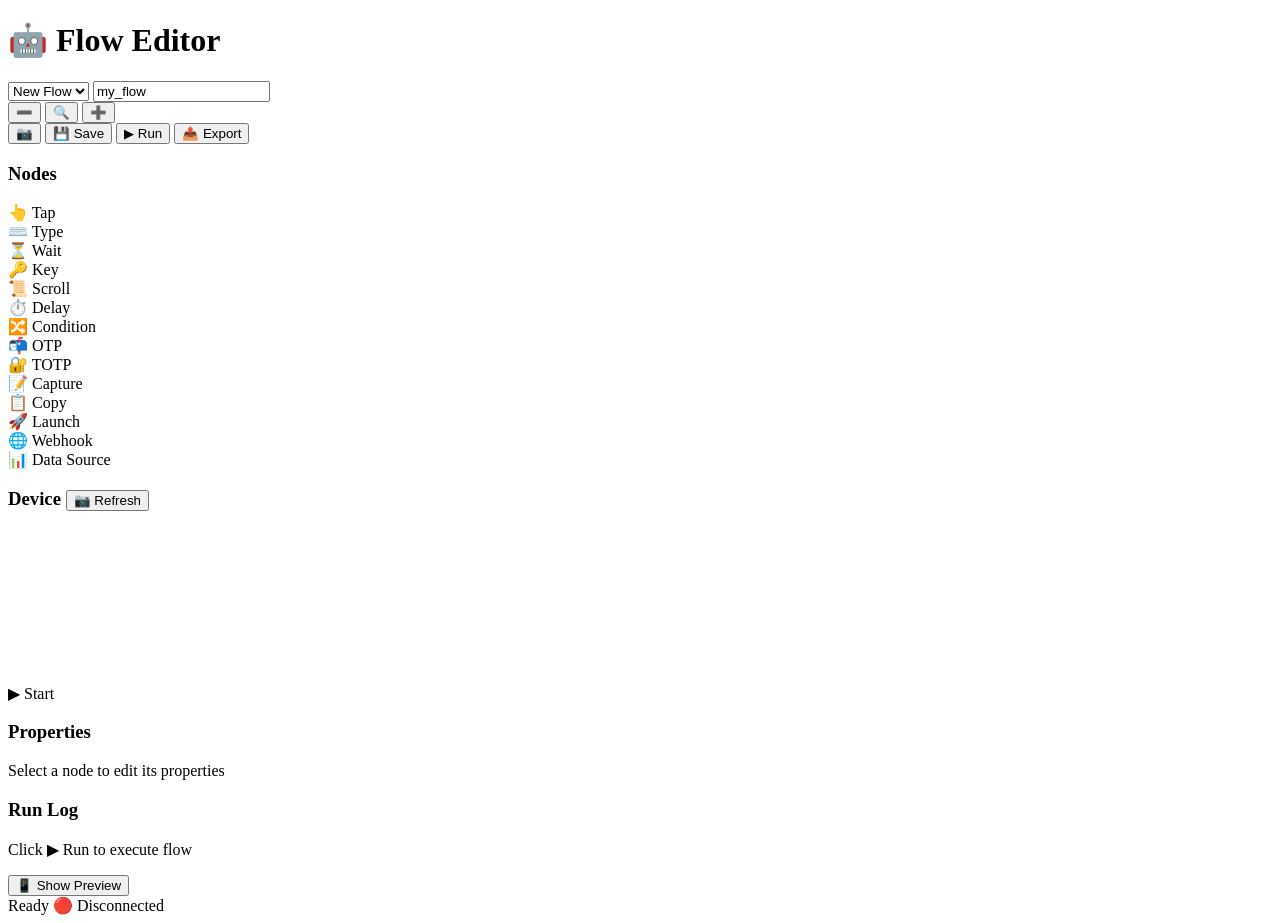
==== web/static/index.html @ d11a1f81 "feat: Introduce webhook action, flow stopping, batch processing, and enhance flow editor UI with new" ====
<!DOCTYPE html>
<html lang="en">

<head>
    <meta charset="UTF-8">
    <meta name="viewport" content="width=device-width, initial-scale=1.0">
    <title>Flow Editor - Android Automation</title>
    <link rel="stylesheet" href="/static/css/style.css">
</head>

<body>
    <div class="app">
        <!-- Header -->
        <header class="header">
            <div class="header-left">
                <h1>🤖 Flow Editor</h1>
                <select id="flow-select">
                    <option value="">New Flow</option>
                </select>
                <input type="text" id="flow-name" placeholder="Flow name..." value="my_flow">
            </div>
            <div class="header-right">
                <div class="zoom-controls">
                    <button onclick="zoom(0.8)" title="Zoom Out">➖</button>
                    <button onclick="resetZoom()" title="Reset Zoom">🔍</button>
                    <button onclick="zoom(1.2)" title="Zoom In">➕</button>
                </div>
                <button onclick="refreshScreen()" title="Refresh Screen">📷</button>
                <button onclick="saveFlow()" class="btn-primary">💾 Save</button>
                <button id="btn-run" onclick="runFlow()" class="btn-success">▶ Run</button>
                <button id="btn-stop" onclick="stopRun()" class="btn-danger" style="display:none">⏹ Stop</button>
                <button onclick="exportFlow()">📤 Export</button>
            </div>
        </header>

        <div class="main-container">
            <!-- Left Sidebar: Node Palette -->
            <aside class="sidebar left-sidebar">
                <h3>Nodes</h3>
                <div class="node-palette">
                    <div class="palette-node" draggable="true" data-type="tap">👆 Tap</div>
                    <div class="palette-node" draggable="true" data-type="type">⌨️ Type</div>
                    <div class="palette-node" draggable="true" data-type="wait">⏳ Wait</div>
                    <div class="palette-node" draggable="true" data-type="key">🔑 Key</div>
                    <div class="palette-node" draggable="true" data-type="scroll">📜 Scroll</div>
                    <div class="palette-node" draggable="true" data-type="delay">⏱️ Delay</div>
                    <div class="palette-node" draggable="true" data-type="condition">🔀 Condition</div>
                    <div class="palette-node" draggable="true" data-type="otp">📬 OTP</div>
                    <div class="palette-node" draggable="true" data-type="totp">🔐 TOTP</div>
                    <div class="palette-node" draggable="true" data-type="capture">📝 Capture</div>
                    <div class="palette-node" draggable="true" data-type="clipboard">📋 Copy</div>
                    <div class="palette-node" draggable="true" data-type="launch">🚀 Launch</div>
                    <div class="palette-node" draggable="true" data-type="webhook">🌐 Webhook</div>
                    <div class="palette-node" draggable="true" data-type="data_source">📊 Data Source</div>
                </div>

                <h3>Device <button class="btn-small" onclick="refreshScreen()">📷 Refresh</button></h3>
                <div id="device-info"></div>
                <div id="elements-list" class="elements-list"></div>
            </aside>

            <!-- Canvas Area -->
            <main class="canvas-container">
                <svg id="connections" class="connections-svg"></svg>
                <div id="canvas" class="canvas">
                    <!-- Start node -->
                    <div class="node start-node" data-id="start" style="left: 50px; top: 100px;">
                        <div class="node-header">▶ Start</div>
                        <div class="node-output" data-port="out"></div>
                    </div>
                    <!-- Nodes will be added here -->
                </div>
            </main>

            <!-- Right Sidebar: Properties -->
            <aside class="sidebar right-sidebar">
                <h3>Properties</h3>
                <div id="properties-panel">
                    <p class="hint">Select a node to edit its properties</p>
                </div>

                <h3>Run Log</h3>
                <div id="run-log" class="run-log">
                    <p class="hint">Click ▶ Run to execute flow</p>
                </div>

                <button class="btn-preview" onclick="togglePreviewPanel()">📱 Show Preview</button>
            </aside>
        </div>

        <!-- Floating Preview Panel -->
        <div id="floating-preview" class="floating-panel" style="display: none;">
            <div class="floating-header" id="floating-header">
                <span>📱 Device Preview</span>
                <div class="floating-controls">
                    <select id="auto-refresh" onchange="setAutoRefresh(this.value)" title="Auto Refresh">
                        <option value="0">Manual</option>
                        <option value="1000">1s</option>
                        <option value="2000">2s</option>
                        <option value="5000">5s</option>
                        <option value="10000">10s</option>
                    </select>
                    <button onclick="refreshScreen()" title="Refresh Now">🔄</button>
                    <button onclick="togglePreviewPanel()" title="Close">✕</button>
                </div>
            </div>
            <div class="floating-body">
                <img id="screenshot" src="" alt="Device screenshot">
            </div>
            <div class="floating-resize" id="floating-resize"></div>
        </div>

        <!-- Status Bar -->
        <footer class="status-bar">
            <span id="status">Ready</span>
            <span id="connection-status">🔴 Disconnected</span>
        </footer>
    </div>

    <!-- Node Template -->
    <template id="node-template">
        <div class="node" draggable="true">
            <div class="node-input" data-port="in"></div>
            <div class="node-header">
                <span class="node-icon"></span>
                <span class="node-title"></span>
                <button class="node-delete" onclick="deleteNode(this)">×</button>
            </div>
            <div class="node-body"></div>
            <div class="node-output" data-port="out"></div>
        </div>
    </template>

    <script src="/static/js/flow-editor.js"></script>
</body>

</html>
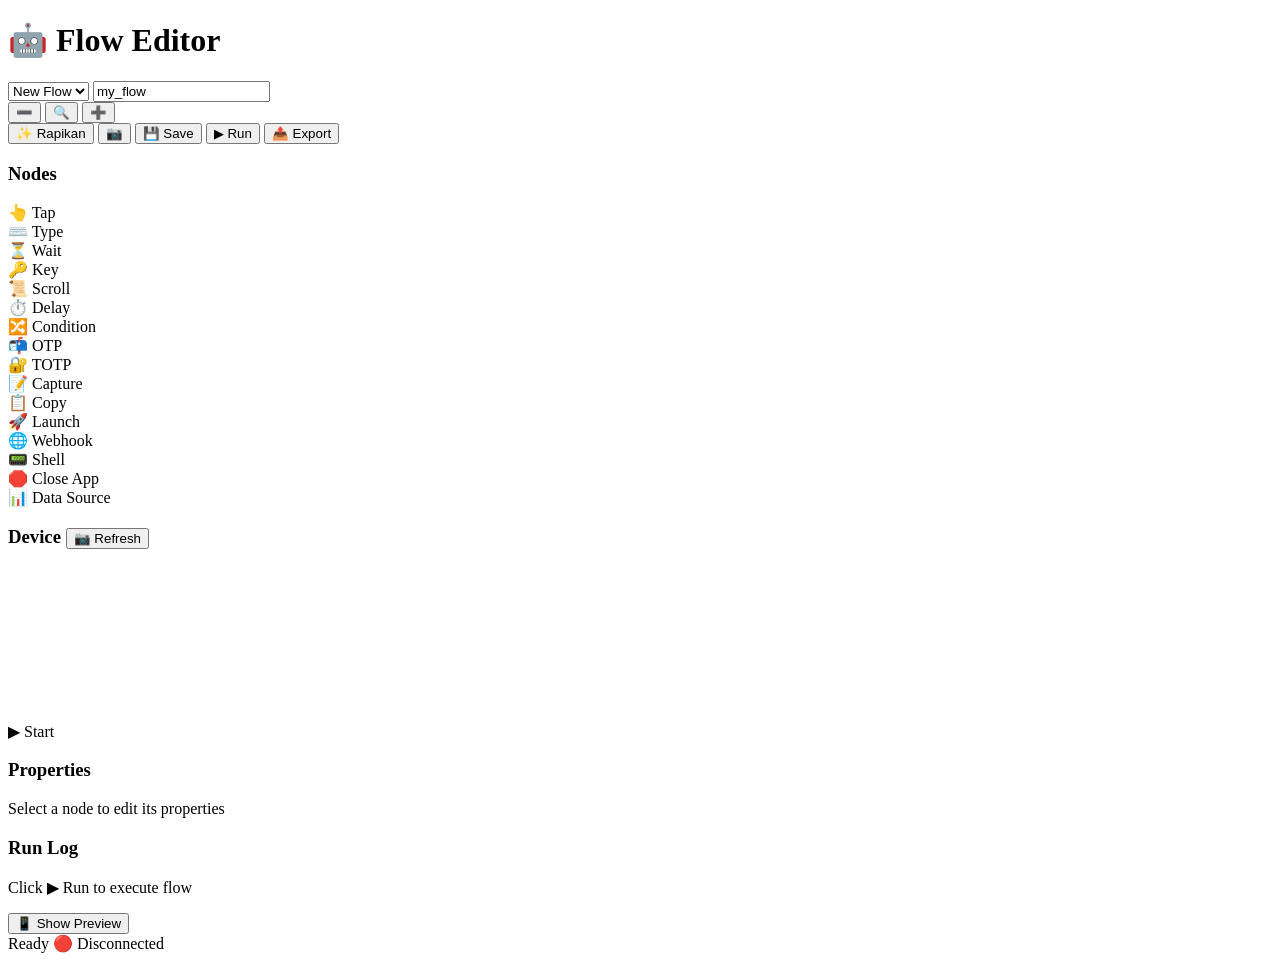
==== commit 9739260d: "init" ====
--- a/web/static/index.html
+++ b/web/static/index.html
@@ -25,6 +25,7 @@
                     <button onclick="resetZoom()" title="Reset Zoom">🔍</button>
                     <button onclick="zoom(1.2)" title="Zoom In">➕</button>
                 </div>
+                <button onclick="autoLayout()" title="Auto Layout Nodes">✨ Rapikan</button>
                 <button onclick="refreshScreen()" title="Refresh Screen">📷</button>
                 <button onclick="saveFlow()" class="btn-primary">💾 Save</button>
                 <button id="btn-run" onclick="runFlow()" class="btn-success">▶ Run</button>
@@ -51,6 +52,8 @@
                     <div class="palette-node" draggable="true" data-type="clipboard">📋 Copy</div>
                     <div class="palette-node" draggable="true" data-type="launch">🚀 Launch</div>
                     <div class="palette-node" draggable="true" data-type="webhook">🌐 Webhook</div>
+                    <div class="palette-node" draggable="true" data-type="shell">📟 Shell</div>
+                    <div class="palette-node" draggable="true" data-type="close">🛑 Close App</div>
                     <div class="palette-node" draggable="true" data-type="data_source">📊 Data Source</div>
                 </div>
 
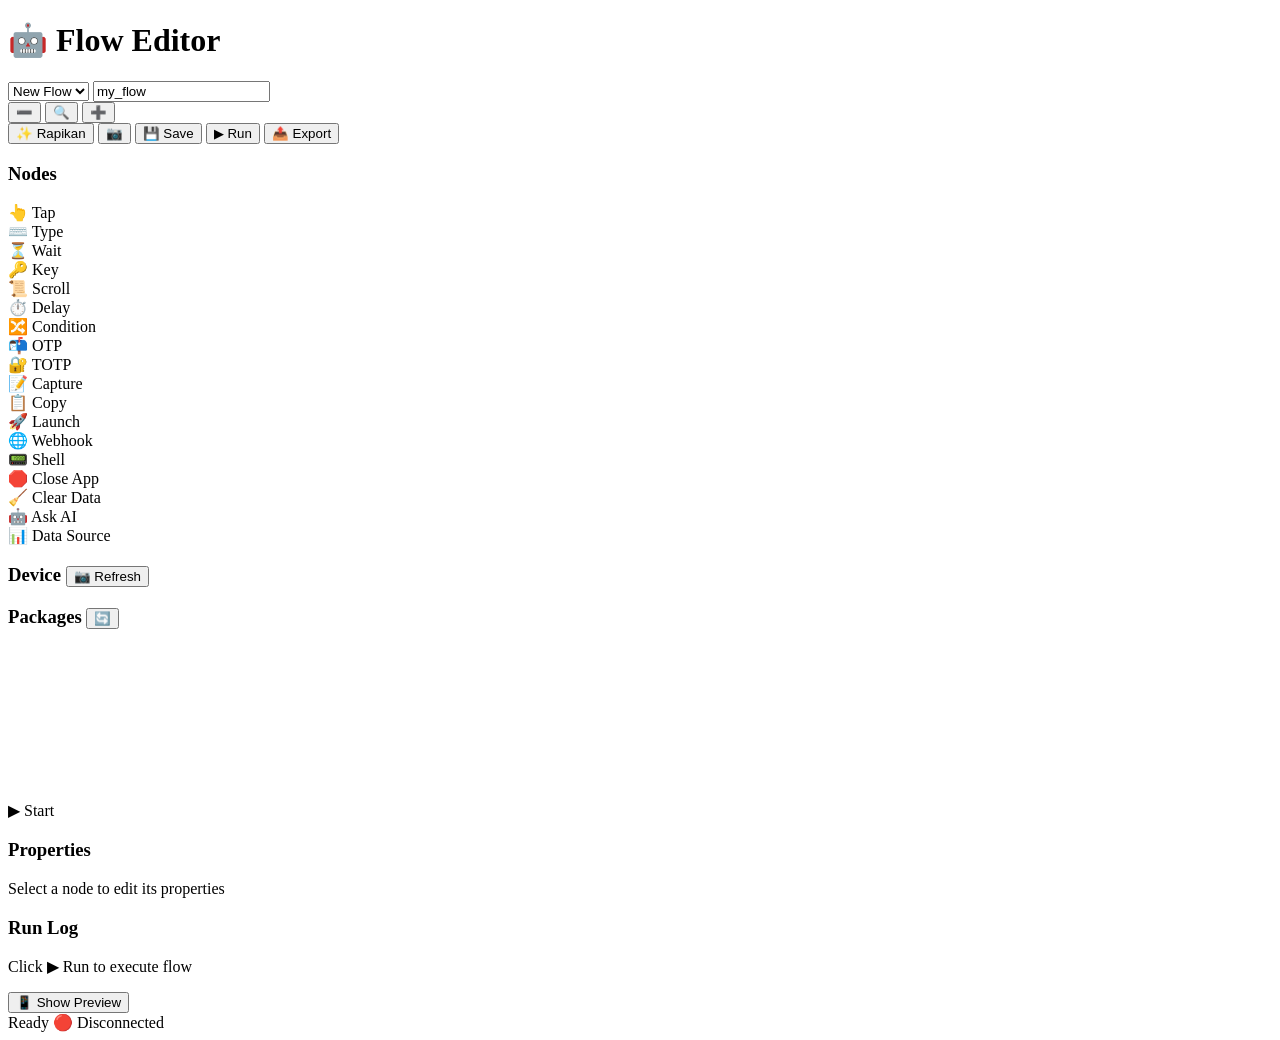
==== commit b36a2b79: "feat: Add 'Clear Data' and 'Ask AI' flow editor nodes, implement single node execution, and introduc" ====
--- a/web/static/index.html
+++ b/web/static/index.html
@@ -54,12 +54,19 @@
                     <div class="palette-node" draggable="true" data-type="webhook">🌐 Webhook</div>
                     <div class="palette-node" draggable="true" data-type="shell">📟 Shell</div>
                     <div class="palette-node" draggable="true" data-type="close">🛑 Close App</div>
+                    <div class="palette-node" draggable="true" data-type="clear_data">🧹 Clear Data</div>
+                    <div class="palette-node" draggable="true" data-type="ask_ai">🤖 Ask AI</div>
                     <div class="palette-node" draggable="true" data-type="data_source">📊 Data Source</div>
                 </div>
 
                 <h3>Device <button class="btn-small" onclick="refreshScreen()">📷 Refresh</button></h3>
                 <div id="device-info"></div>
                 <div id="elements-list" class="elements-list"></div>
+
+
+                <h3>Packages <button class="btn-small" onclick="loadPackages()">🔄</button></h3>
+                <div id="packages-info"></div>
+                <div id="packages-list" class="elements-list"></div>
             </aside>
 
             <!-- Canvas Area -->
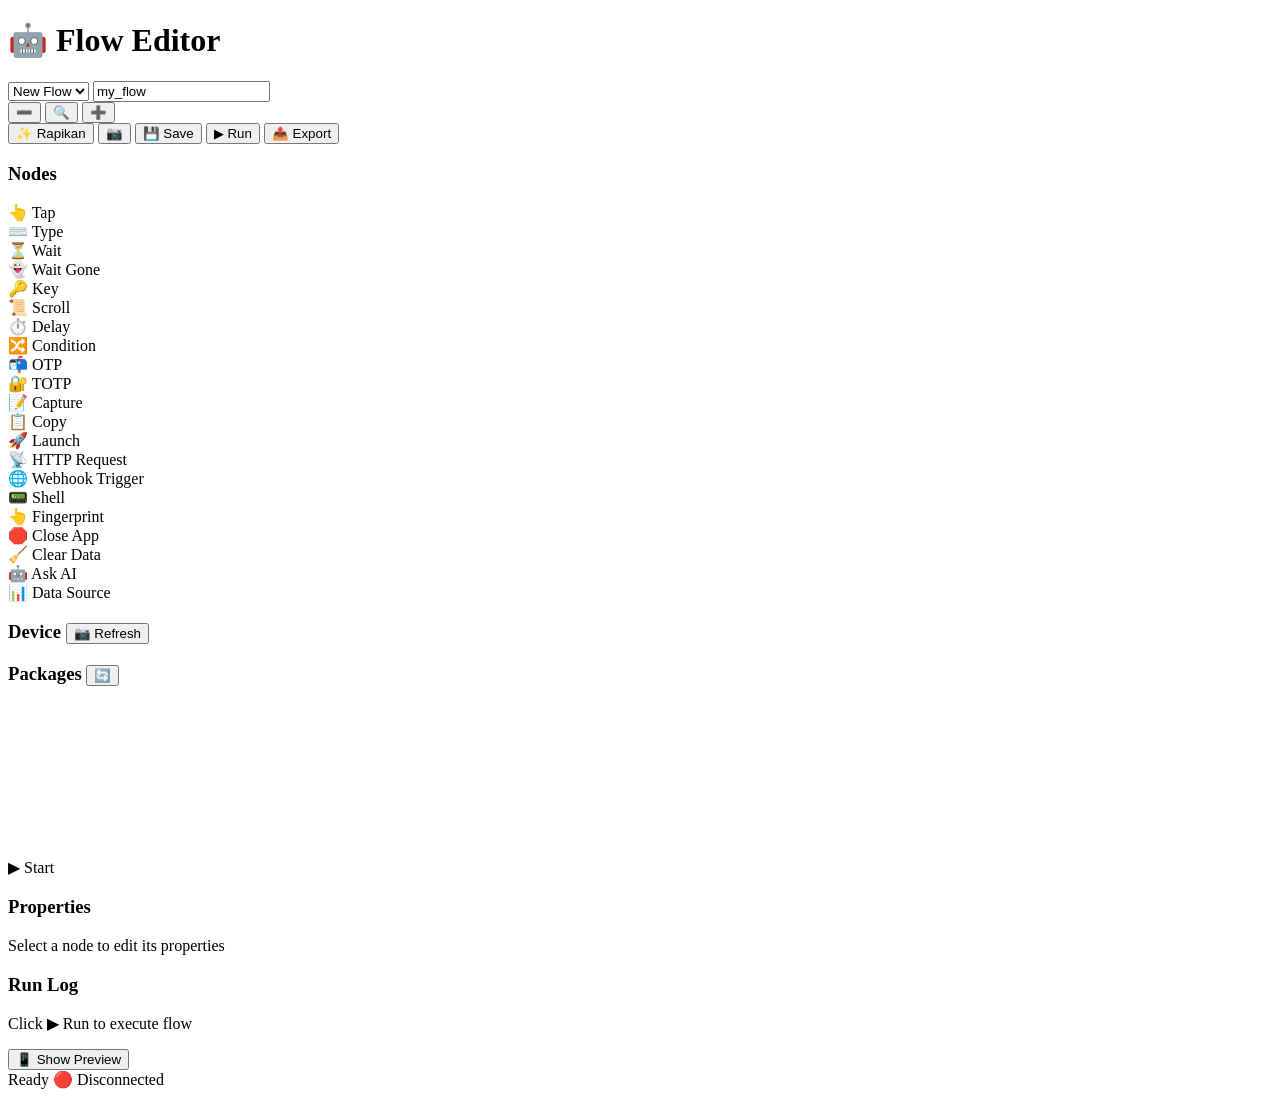
==== commit 222f0e2c: "feat: Add webhook trigger functionality for flows with immediate and wait-complete response modes, e" ====
--- a/web/static/index.html
+++ b/web/static/index.html
@@ -42,6 +42,7 @@
                     <div class="palette-node" draggable="true" data-type="tap">👆 Tap</div>
                     <div class="palette-node" draggable="true" data-type="type">⌨️ Type</div>
                     <div class="palette-node" draggable="true" data-type="wait">⏳ Wait</div>
+                    <div class="palette-node" draggable="true" data-type="wait_gone">👻 Wait Gone</div>
                     <div class="palette-node" draggable="true" data-type="key">🔑 Key</div>
                     <div class="palette-node" draggable="true" data-type="scroll">📜 Scroll</div>
                     <div class="palette-node" draggable="true" data-type="delay">⏱️ Delay</div>
@@ -51,8 +52,10 @@
                     <div class="palette-node" draggable="true" data-type="capture">📝 Capture</div>
                     <div class="palette-node" draggable="true" data-type="clipboard">📋 Copy</div>
                     <div class="palette-node" draggable="true" data-type="launch">🚀 Launch</div>
-                    <div class="palette-node" draggable="true" data-type="webhook">🌐 Webhook</div>
+                    <div class="palette-node" draggable="true" data-type="http_request">📡 HTTP Request</div>
+                    <div class="palette-node" draggable="true" data-type="webhook">🌐 Webhook Trigger</div>
                     <div class="palette-node" draggable="true" data-type="shell">📟 Shell</div>
+                    <div class="palette-node" draggable="true" data-type="fingerprint">👆 Fingerprint</div>
                     <div class="palette-node" draggable="true" data-type="close">🛑 Close App</div>
                     <div class="palette-node" draggable="true" data-type="clear_data">🧹 Clear Data</div>
                     <div class="palette-node" draggable="true" data-type="ask_ai">🤖 Ask AI</div>
@@ -103,6 +106,10 @@
             <div class="floating-header" id="floating-header">
                 <span>📱 Device Preview</span>
                 <div class="floating-controls">
+                    <select id="preview-mode" onchange="setPreviewMode(this.value)" title="Preview Mode">
+                        <option value="screenshot">📷 Screenshot</option>
+                        <option value="scrcpy">🎥 Scrcpy</option>
+                    </select>
                     <select id="auto-refresh" onchange="setAutoRefresh(this.value)" title="Auto Refresh">
                         <option value="0">Manual</option>
                         <option value="1000">1s</option>
@@ -114,8 +121,20 @@
                     <button onclick="togglePreviewPanel()" title="Close">✕</button>
                 </div>
             </div>
-            <div class="floating-body">
+            <!-- Screenshot Mode -->
+            <div id="preview-screenshot" class="floating-body">
                 <img id="screenshot" src="" alt="Device screenshot">
+            </div>
+            <!-- Scrcpy Mode -->
+            <div id="preview-scrcpy" class="floating-body" style="display: none; padding: 0;">
+                <div class="scrcpy-url-bar">
+                    <input type="text" id="scrcpy-url"
+                        placeholder="Scrcpy Web URL (e.g., https://nicholasday.github.io/nicholasday.github.io/scrcpy-web/)"
+                        value="https://nicholasday.github.io/nicholasday.github.io/scrcpy-web/"
+                        onkeydown="if(event.key==='Enter') loadScrcpy()">
+                    <button onclick="loadScrcpy()" title="Load">▶</button>
+                </div>
+                <iframe id="scrcpy-iframe" src="" frameborder="0" allow="autoplay; clipboard-write"></iframe>
             </div>
             <div class="floating-resize" id="floating-resize"></div>
         </div>
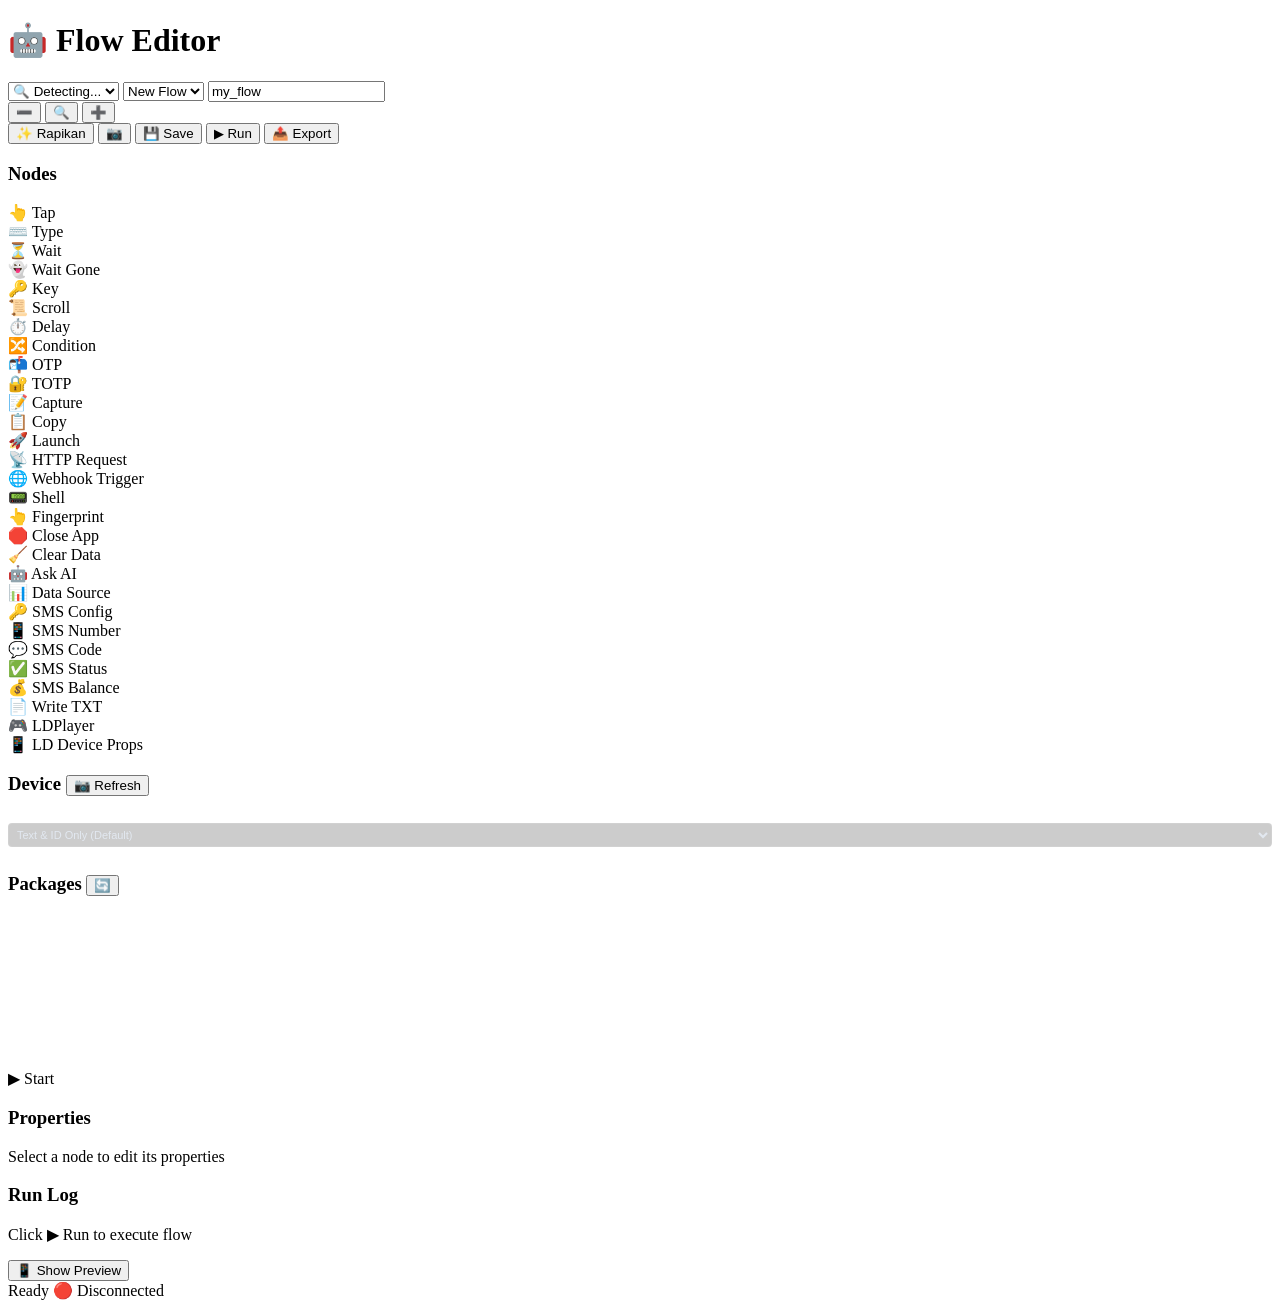
==== commit 05cbb933: "feat: introduce web-based flow editor with API for managing and executing Android automation flows." ====
--- a/web/static/index.html
+++ b/web/static/index.html
@@ -14,6 +14,9 @@
         <header class="header">
             <div class="header-left">
                 <h1>🤖 Flow Editor</h1>
+                <select id="device-select" onchange="selectDevice(this.value)" title="Select ADB Device">
+                    <option value="">🔍 Detecting...</option>
+                </select>
                 <select id="flow-select">
                     <option value="">New Flow</option>
                 </select>
@@ -60,10 +63,27 @@
                     <div class="palette-node" draggable="true" data-type="clear_data">🧹 Clear Data</div>
                     <div class="palette-node" draggable="true" data-type="ask_ai">🤖 Ask AI</div>
                     <div class="palette-node" draggable="true" data-type="data_source">📊 Data Source</div>
+                    <!-- SMSBower -->
+                    <div class="palette-node" draggable="true" data-type="sms_config">🔑 SMS Config</div>
+                    <div class="palette-node" draggable="true" data-type="sms_get_number">📱 SMS Number</div>
+                    <div class="palette-node" draggable="true" data-type="sms_get_code">💬 SMS Code</div>
+                    <div class="palette-node" draggable="true" data-type="sms_set_status">✅ SMS Status</div>
+                    <div class="palette-node" draggable="true" data-type="sms_get_balance">💰 SMS Balance</div>
+                    <div class="palette-node" draggable="true" data-type="write_txt">📄 Write TXT</div>
+                    <!-- LDPlayer -->
+                    <div class="palette-node" draggable="true" data-type="ldplayer">🎮 LDPlayer</div>
+                    <div class="palette-node" draggable="true" data-type="ld_device_props">📱 LD Device Props</div>
                 </div>
 
                 <h3>Device <button class="btn-small" onclick="refreshScreen()">📷 Refresh</button></h3>
                 <div id="device-info"></div>
+                <select id="element-filter" onchange="renderElementsList()"
+                    style="width: 100%; margin: 8px 0; font-size: 11px; padding: 4px; background: rgba(0,0,0,0.2); border: 1px solid rgba(255,255,255,0.1); color: #e2e8f0; border-radius: 4px;">
+                    <option value="important">Text & ID Only (Default)</option>
+                    <option value="all">Show All Elements</option>
+                    <option value="text">Has Text Only</option>
+                    <option value="id">Has ID Only</option>
+                </select>
                 <div id="elements-list" class="elements-list"></div>
 
 
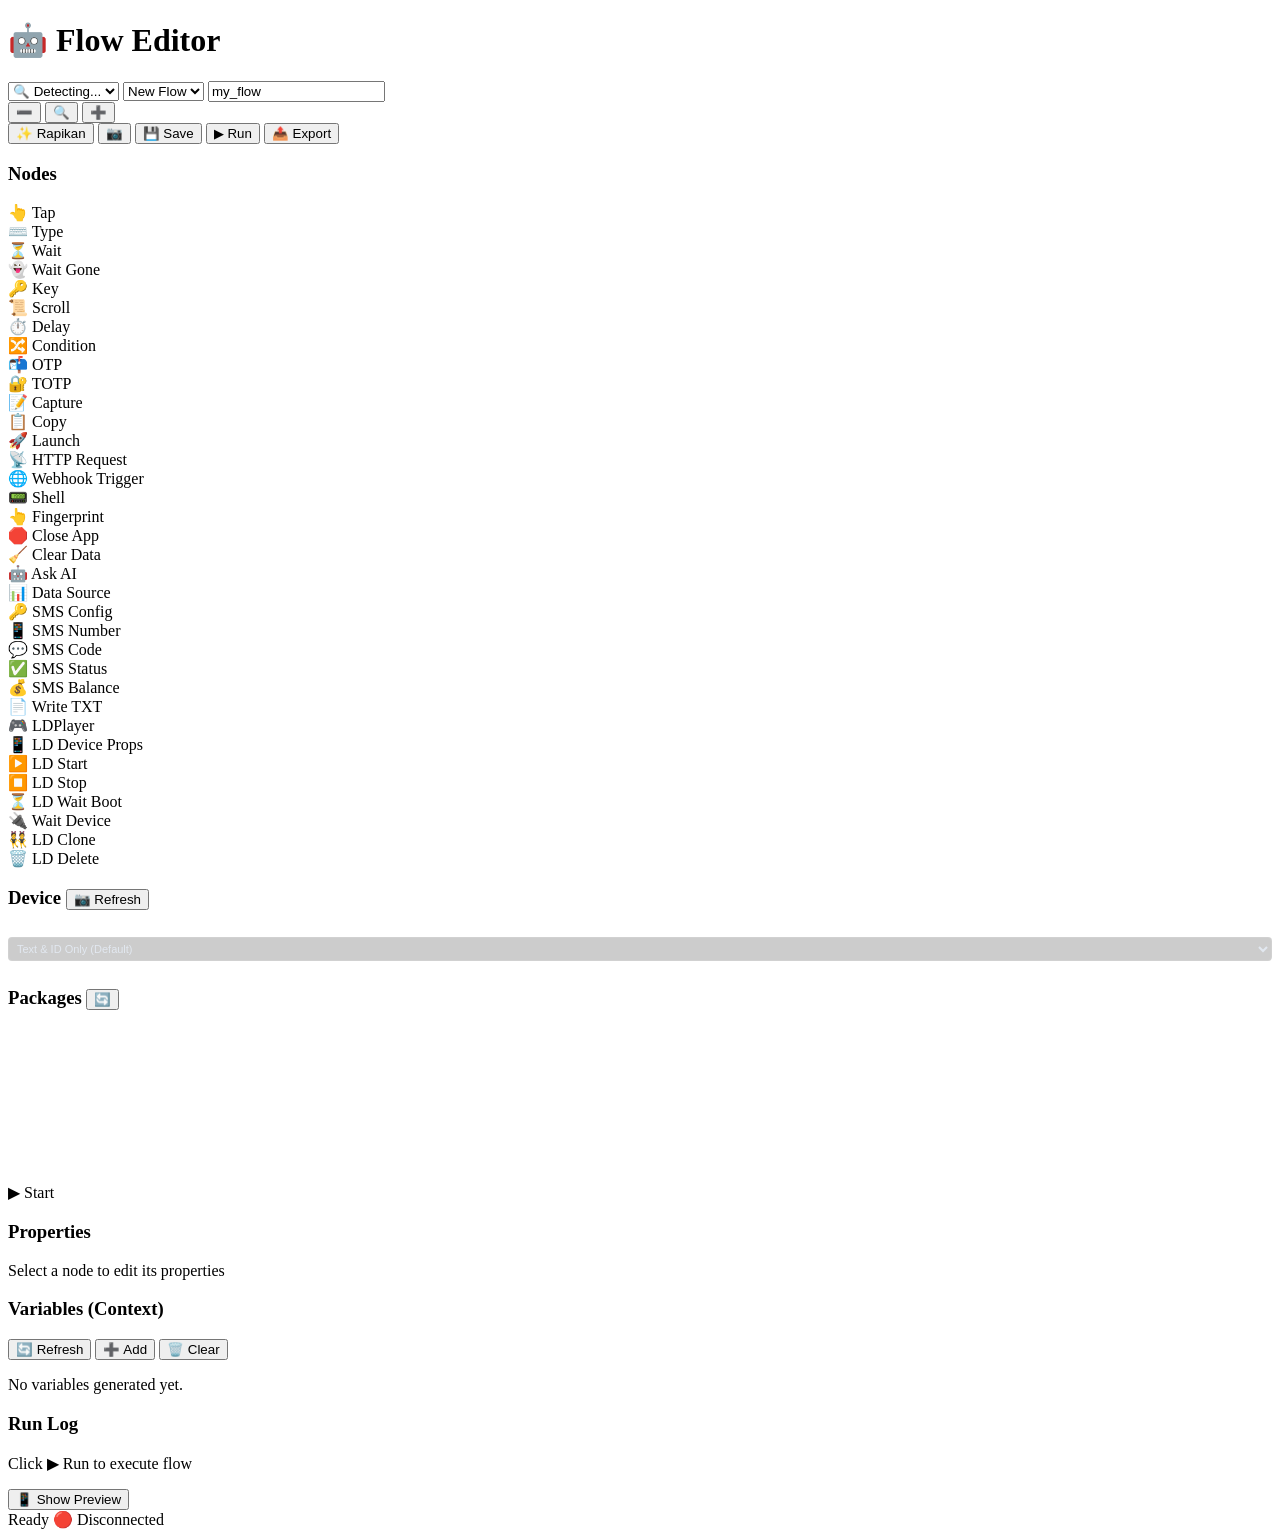
==== commit 6a7adffe: "feat: Implement Android automation framework with a web UI, OTP server, and flow management capabili" ====
--- a/web/static/index.html
+++ b/web/static/index.html
@@ -73,6 +73,12 @@
                     <!-- LDPlayer -->
                     <div class="palette-node" draggable="true" data-type="ldplayer">🎮 LDPlayer</div>
                     <div class="palette-node" draggable="true" data-type="ld_device_props">📱 LD Device Props</div>
+                    <div class="palette-node" draggable="true" data-type="ld_start_instance">▶️ LD Start</div>
+                    <div class="palette-node" draggable="true" data-type="ld_stop_instance">⏹️ LD Stop</div>
+                    <div class="palette-node" draggable="true" data-type="ld_wait_boot">⏳ LD Wait Boot</div>
+                    <div class="palette-node" draggable="true" data-type="wait_device">🔌 Wait Device</div>
+                    <div class="palette-node" draggable="true" data-type="ld_clone_instance">👯 LD Clone</div>
+                    <div class="palette-node" draggable="true" data-type="ld_delete_instance">🗑️ LD Delete</div>
                 </div>
 
                 <h3>Device <button class="btn-small" onclick="refreshScreen()">📷 Refresh</button></h3>
@@ -110,6 +116,17 @@
                 <h3>Properties</h3>
                 <div id="properties-panel">
                     <p class="hint">Select a node to edit its properties</p>
+                </div>
+
+                <h3>Variables (Context)</h3>
+                <div class="variables-toolbar">
+                    <button class="btn-small" onclick="loadContextData()" title="Refresh Variables">🔄 Refresh</button>
+                    <button class="btn-small" onclick="addContextVariable()" title="Add Variable">➕ Add</button>
+                    <button class="btn-small btn-danger" onclick="clearContextData()" title="Clear All Variables">🗑️
+                        Clear</button>
+                </div>
+                <div id="variables-panel" class="variables-panel">
+                    <p class="hint">No variables generated yet.</p>
                 </div>
 
                 <h3>Run Log</h3>
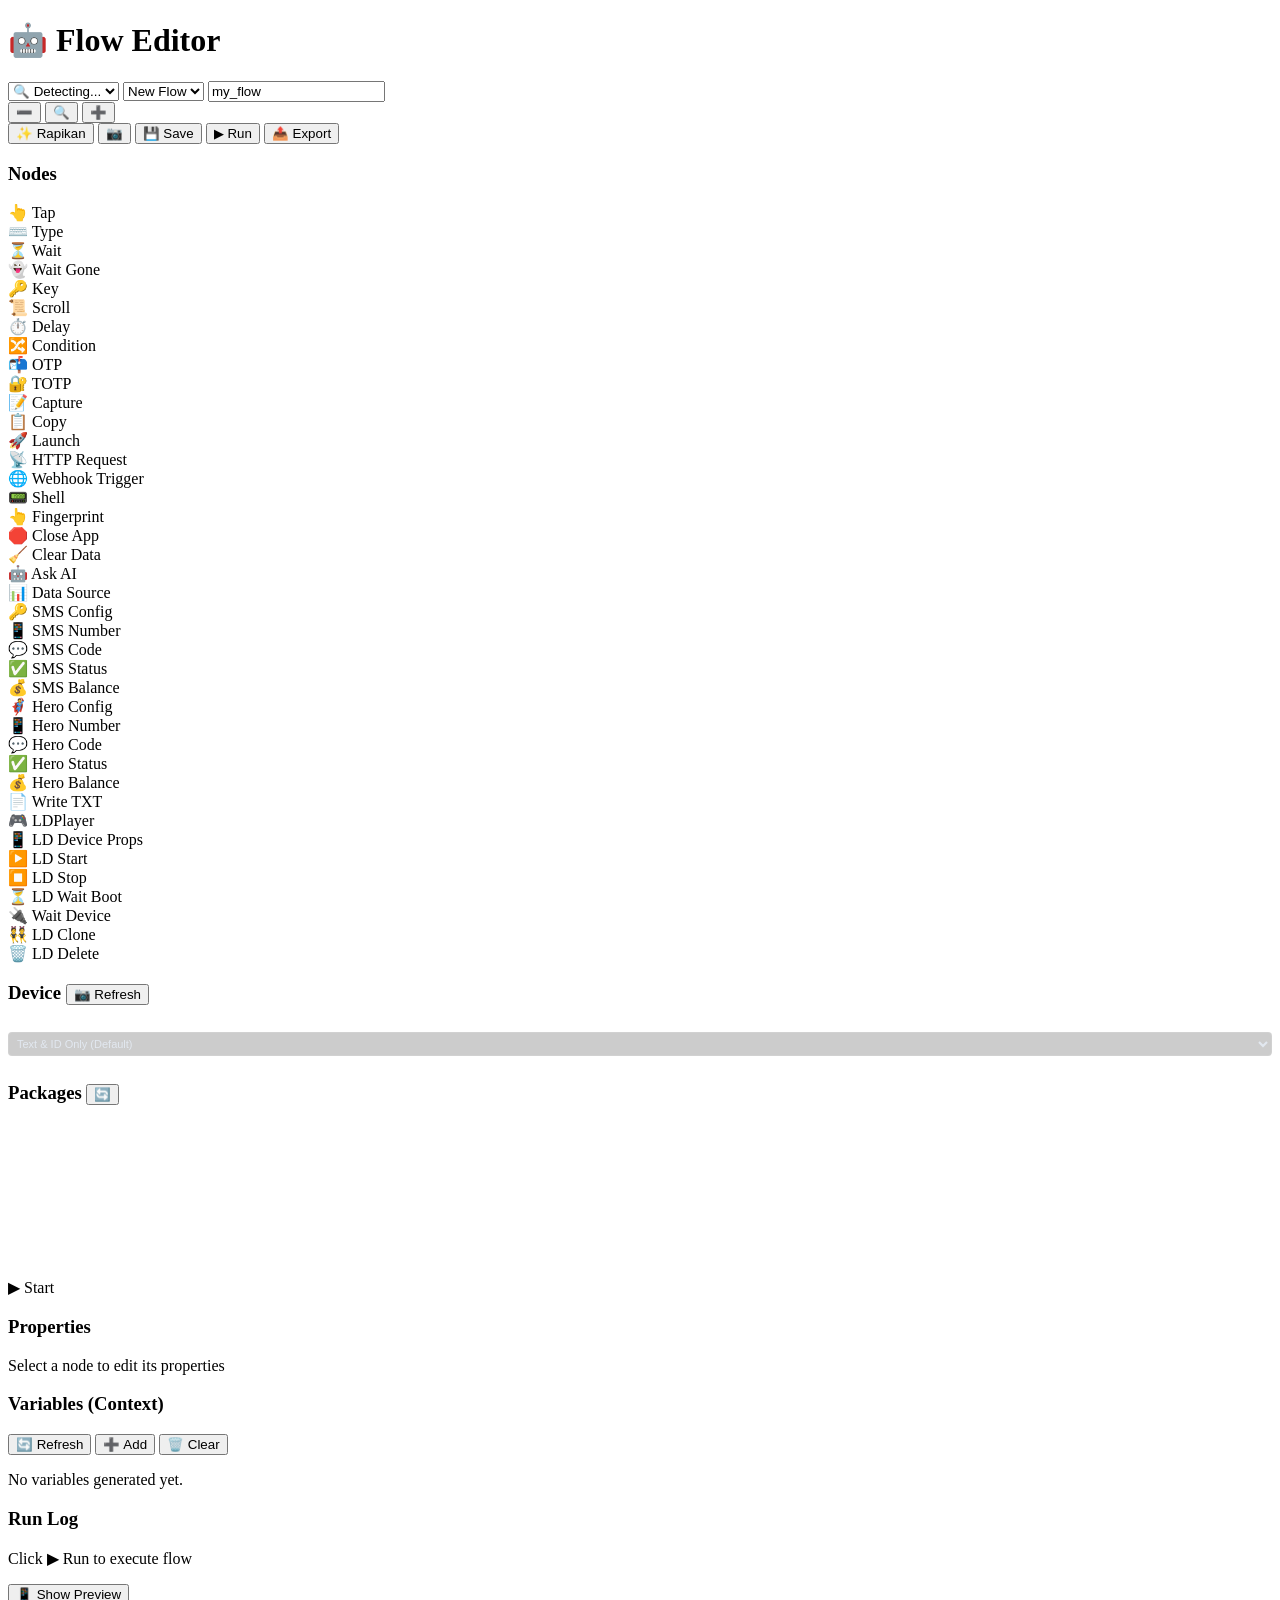
==== commit 5ab72976: "feat: Implement Flow-Android-Auto system with a web UI and a WhatsApp recovery automation flow." ====
--- a/web/static/index.html
+++ b/web/static/index.html
@@ -5,7 +5,7 @@
     <meta charset="UTF-8">
     <meta name="viewport" content="width=device-width, initial-scale=1.0">
     <title>Flow Editor - Android Automation</title>
-    <link rel="stylesheet" href="/static/css/style.css">
+    <link rel="stylesheet" href="/static/css/style.css?v=4">
 </head>
 
 <body>
@@ -69,6 +69,12 @@
                     <div class="palette-node" draggable="true" data-type="sms_get_code">💬 SMS Code</div>
                     <div class="palette-node" draggable="true" data-type="sms_set_status">✅ SMS Status</div>
                     <div class="palette-node" draggable="true" data-type="sms_get_balance">💰 SMS Balance</div>
+                    <!-- HeroSMS -->
+                    <div class="palette-node" draggable="true" data-type="herosms_config">🦸 Hero Config</div>
+                    <div class="palette-node" draggable="true" data-type="herosms_get_number">📱 Hero Number</div>
+                    <div class="palette-node" draggable="true" data-type="herosms_get_code">💬 Hero Code</div>
+                    <div class="palette-node" draggable="true" data-type="herosms_set_status">✅ Hero Status</div>
+                    <div class="palette-node" draggable="true" data-type="herosms_get_balance">💰 Hero Balance</div>
                     <div class="palette-node" draggable="true" data-type="write_txt">📄 Write TXT</div>
                     <!-- LDPlayer -->
                     <div class="palette-node" draggable="true" data-type="ldplayer">🎮 LDPlayer</div>
@@ -197,7 +203,7 @@
         </div>
     </template>
 
-    <script src="/static/js/flow-editor.js"></script>
+    <script src="/static/js/flow-editor.js?v=4"></script>
 </body>
 
 </html>
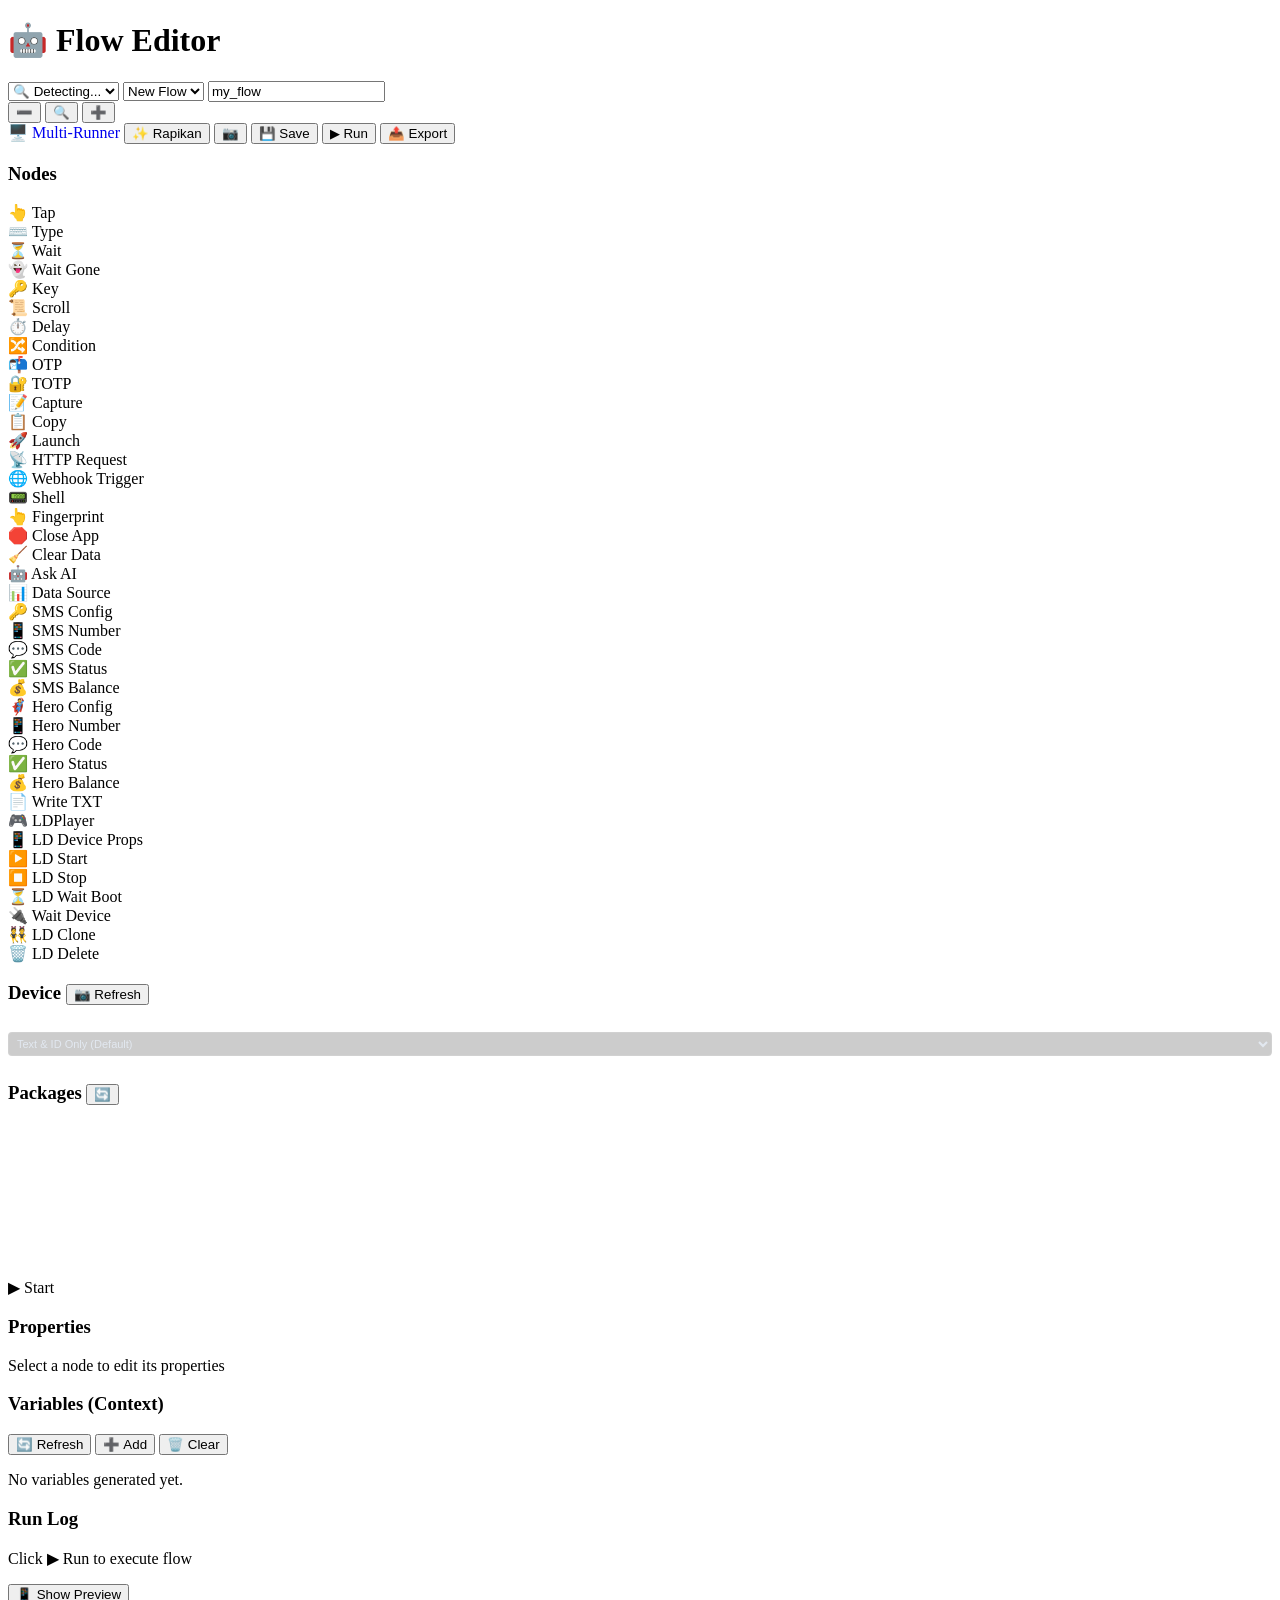
==== commit 0c9927bb: "feat: multi" ====
--- a/web/static/index.html
+++ b/web/static/index.html
@@ -28,6 +28,8 @@
                     <button onclick="resetZoom()" title="Reset Zoom">🔍</button>
                     <button onclick="zoom(1.2)" title="Zoom In">➕</button>
                 </div>
+                <!-- Link to Multi-Runner Dashboard -->
+                <a href="/multi" target="_blank" class="btn-primary" style="text-decoration: none; display: inline-flex; align-items: center;">🖥️ Multi-Runner</a>
                 <button onclick="autoLayout()" title="Auto Layout Nodes">✨ Rapikan</button>
                 <button onclick="refreshScreen()" title="Refresh Screen">📷</button>
                 <button onclick="saveFlow()" class="btn-primary">💾 Save</button>
